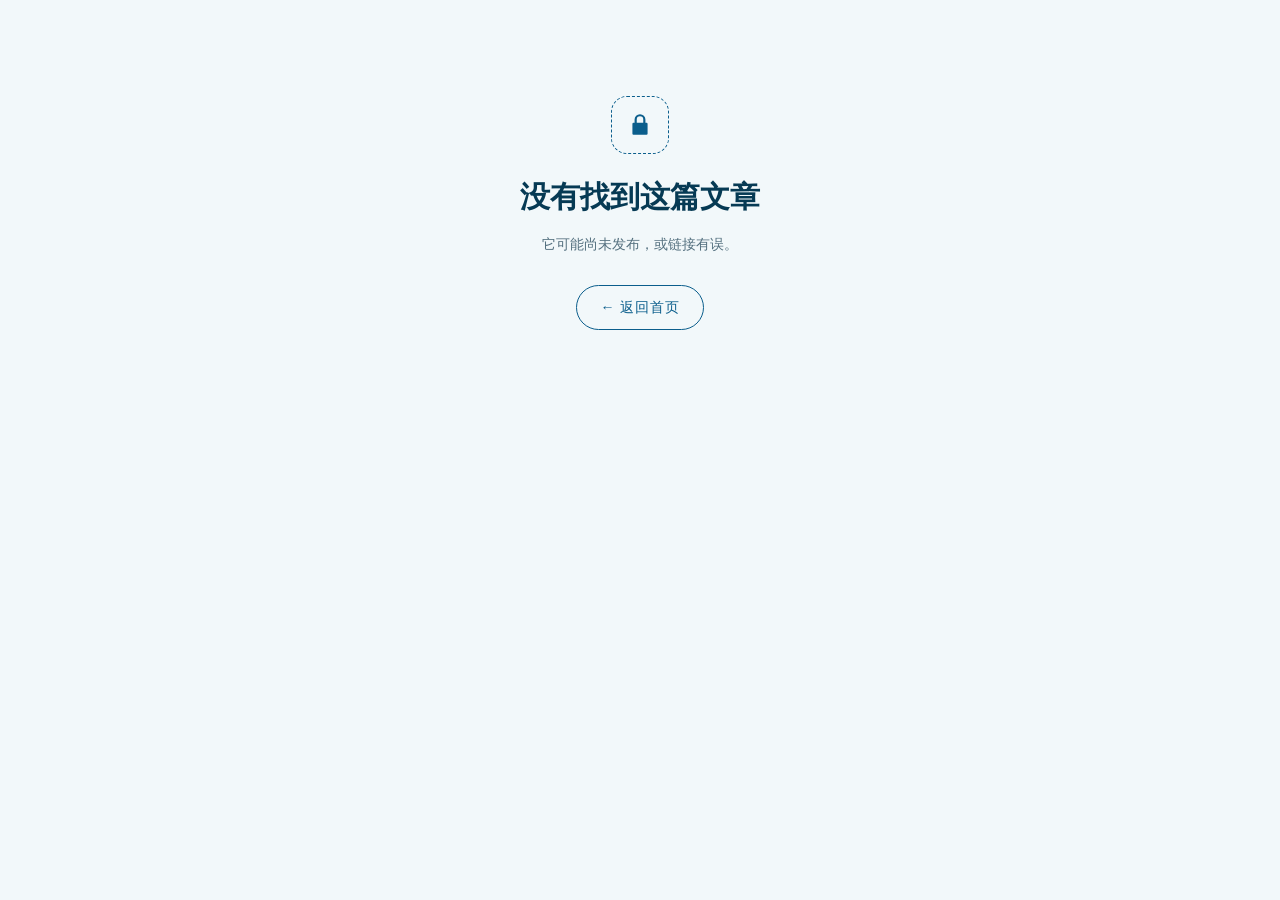
==== article.html @ 02bbfe34 "feat: 破茧学习网站初版 - 主页：三栏目（名人讲稿/经典名篇/中华诗词）+ 下次更新倒计时 - 定时解锁：publishAt 驱动，周一/三/五 20:00 自动更新 - 文章页：作者简介、创作" ====
<!DOCTYPE html>
<html lang="zh-CN">
<head>
<meta charset="UTF-8">
<meta name="viewport" content="width=device-width, initial-scale=1.0">
<title>破茧 · 文章</title>
<link rel="stylesheet" href="css/style.css">
</head>
<body>

<div class="page">
  <!-- 左栏：文章内容（由 js/article.js 渲染） -->
  <div class="content" id="content"></div>

  <!-- 右栏：阅读笔记面板（点击“阅读笔记”按钮后展开） -->
  <aside class="notes-panel" id="notesPanel" aria-label="阅读笔记面板">
    <div class="notes-head">
      <div class="nh-eyebrow">Reading Notes</div>
      <h3 id="notesTitle">我的阅读笔记</h3>
      <p class="sub">左侧阅读 · 右侧随想——写下感想、批注与关联阅读</p>
    </div>

    <div class="toolbar" role="toolbar" aria-label="格式工具栏">
      <button class="tb-btn" data-cmd="bold" title="加粗 (Ctrl+B)"><strong>B</strong></button>
      <button class="tb-btn" data-cmd="italic" title="斜体 (Ctrl+I)"><em>I</em></button>
      <button class="tb-btn" data-cmd="underline" title="下划线 (Ctrl+U)"><span style="text-decoration:underline">U</span></button>
      <span class="tb-sep"></span>
      <button class="tb-btn" data-cmd="h3" title="小标题">H</button>
      <button class="tb-btn" data-cmd="quote" title="引用块">&gt;</button>
      <span class="tb-sep"></span>
      <button class="tb-btn" data-cmd="ul" title="无序列表">•</button>
      <button class="tb-btn" data-cmd="ol" title="有序列表">1.</button>
      <span class="tb-sep"></span>
      <button class="tb-btn" data-cmd="link" title="插入链接">
        <svg width="13" height="13" viewBox="0 0 24 24" fill="none" stroke="currentColor" stroke-width="2.4" stroke-linecap="round" aria-hidden="true"><path d="M10 14a5 5 0 0 0 7.07 0l3.18-3.18a5 5 0 0 0-7.07-7.07L11.5 5.4"/><path d="M14 10a5 5 0 0 0-7.07 0l-3.18 3.18a5 5 0 0 0 7.07 7.07l1.67-1.66"/></svg>
      </button>
      <button class="tb-btn" data-cmd="clear" title="清除格式">⌫</button>
    </div>

    <div class="editor" id="editor" contenteditable="true" data-placeholder="写下你的感想、批注与联想……" spellcheck="false"></div>

    <div class="notes-foot">
      <div>
        <span class="count" id="count">0 字</span>
        <span class="save-state" id="saveState"></span>
      </div>
      <div class="actions">
        <button class="pill-btn" id="btnExport" title="导出为 Markdown 文件">导出</button>
        <button class="pill-btn danger" id="btnClear" title="清空本篇笔记">清空</button>
        <button class="pill-btn primary" id="btnSave" title="立即保存到本地">保存</button>
      </div>
    </div>
  </aside>
</div>

<script src="js/data.js"></script>
<script src="js/app.js"></script>
<script src="js/article.js"></script>
</body>
</html>
---- css/style.css ----
/* ============================================================
 * 破茧 · 全站样式
 * 主题：Ocean Gradient（浅色）——深海蓝 → 海青 → 碧绿
 * ============================================================ */

:root{
  --deep:#063a54;      /* 深海 */
  --ocean:#0b5e8c;     /* 海洋蓝 */
  --teal:#0e8a7d;      /* 海青 */
  --sand:#b9652c;      /* 落日沙金 */
  --ink:#17323f;
  --ink-soft:#54707f;
  --bg:#f2f8fa;
  --card:#ffffff;
  --line:#d9e7ee;
  --shadow:0 8px 24px rgba(9,60,84,.07);
  --cat:var(--ocean);  /* 栏目主题色（随栏目切换） */
  --serif:"Source Han Serif SC","Noto Serif SC","Songti SC","STSong",Georgia,"Times New Roman",serif;
  --sans:"Source Han Sans SC","Noto Sans SC","PingFang SC","Microsoft YaHei",sans-serif;
}

/* ---------------- 基础 ---------------- */
*{box-sizing:border-box}
html{scroll-behavior:smooth}
html,body{margin:0;padding:0}
body{
  font-family:var(--sans);
  color:var(--ink);
  background:var(--bg);
  line-height:1.8;
  -webkit-font-smoothing:antialiased;
}
a{color:var(--ocean)}
::selection{background:rgba(14,138,125,.22)}

/* 栏目主题色 */
.cat-speeches{--cat:var(--ocean)}
.cat-classics{--cat:var(--teal)}
.cat-poetry{--cat:var(--sand)}

/* ---------------- 顶栏 ---------------- */
.topbar{
  position:sticky;top:0;z-index:50;
  display:flex;align-items:center;justify-content:space-between;gap:16px;
  padding:12px 28px;
  background:rgba(255,255,255,.92);
  backdrop-filter:blur(8px);
  border-bottom:1px solid var(--line);
}
.brand{display:flex;align-items:center;gap:10px;text-decoration:none}
.brand:hover{text-decoration:none}
.brand-mark{width:34px;height:34px;flex:none}
.brand-name{font-family:var(--serif);font-size:21px;font-weight:700;color:var(--deep);letter-spacing:.3em}
.brand-slogan{font-size:12px;color:var(--ink-soft);letter-spacing:.14em;border-left:1px solid var(--line);padding-left:14px}
.topnav{display:flex;gap:6px}
.topnav a{font-size:14px;color:var(--ink-soft);padding:6px 14px;border-radius:999px;text-decoration:none;letter-spacing:.04em}
.topnav a:hover{color:#fff;background:var(--ocean);text-decoration:none}

/* ---------------- 主页 Hero ---------------- */
.hero{
  position:relative;color:#eaf7f4;overflow:hidden;
  background:linear-gradient(135deg,#052e47 0%,#0b5e8c 52%,#0e8a7d 115%);
}
.hero::before{
  content:"";position:absolute;inset:0;
  background:
    radial-gradient(900px 380px at 18% -10%,rgba(255,255,255,.14),transparent 60%),
    radial-gradient(700px 300px at 92% 8%,rgba(14,138,125,.38),transparent 62%);
}
.hero-inner{position:relative;max-width:1080px;margin:0 auto;padding:74px 24px 100px;text-align:center}
.hero-eyebrow{letter-spacing:.5em;font-size:12px;color:#9fd9d0;margin-bottom:16px}
.hero-title{
  font-family:var(--serif);font-size:72px;font-weight:700;color:#fff;
  margin:0 0 12px;letter-spacing:.3em;text-indent:.3em;
}
.hero-sub{font-size:17px;color:#cfeee8;margin:0 0 8px;letter-spacing:.18em}
.hero-desc{font-size:14px;color:#a8d5cf;margin:0 auto 30px;max-width:560px;line-height:2.1}
.hero-countdown{
  display:inline-flex;align-items:center;gap:8px;flex-wrap:wrap;justify-content:center;
  padding:10px 24px;border:1px solid rgba(255,255,255,.35);border-radius:999px;
  background:rgba(255,255,255,.08);font-size:14px;letter-spacing:.05em;
}
.hero-countdown b{font-family:var(--serif);font-size:17px;letter-spacing:.02em}
.hero-wave{position:absolute;left:0;right:0;bottom:-1px;width:100%;height:72px;display:block}

/* ---------------- 主页栏目区 ---------------- */
.home-main{max-width:1080px;margin:0 auto;padding:6px 24px 30px}
.cat-section{padding:46px 0 6px}
.cat-head{display:flex;align-items:center;gap:14px}
.cat-badge{
  width:46px;height:46px;border-radius:12px;flex:none;
  display:flex;align-items:center;justify-content:center;
  font-family:var(--serif);font-size:22px;color:#fff;
  background:linear-gradient(135deg,rgba(255,255,255,.22),rgba(0,0,0,.14)),var(--cat);
  box-shadow:var(--shadow);
}
.cat-head h2{font-family:var(--serif);font-size:26px;margin:0;color:var(--deep);letter-spacing:.08em}
.cat-desc{color:var(--ink-soft);font-size:14px;margin:10px 0 20px;padding-left:60px}

.card-grid{display:grid;grid-template-columns:repeat(auto-fill,minmax(232px,1fr));gap:16px}
.art-card{
  display:flex;flex-direction:column;gap:5px;
  background:var(--card);
  border:1px solid var(--line);border-left:3px solid var(--cat);
  border-radius:10px;padding:16px 18px 14px;
  box-shadow:var(--shadow);
  text-decoration:none;
  transition:transform .18s,box-shadow .18s;
}
.art-card:hover{transform:translateY(-3px);box-shadow:0 14px 30px rgba(9,60,84,.13);text-decoration:none}
.card-meta{display:flex;justify-content:space-between;align-items:center;font-size:12px;color:var(--ink-soft);letter-spacing:.03em}
.card-date{color:var(--cat);font-weight:600}
.art-card h3{font-family:var(--serif);font-size:19px;margin:2px 0 0;color:var(--ink);line-height:1.4}
.card-author{font-size:13px;color:var(--ink-soft);margin:0}
.card-excerpt{
  font-size:13px;color:#7b93a1;margin:6px 0 0;
  white-space:nowrap;overflow:hidden;text-overflow:ellipsis;
}
/* 未发布（待解锁）卡片 */
.art-card.locked{border-style:dashed;border-left-style:solid;background:#f8fcfd;box-shadow:none}
.art-card.locked h3{color:#7c93a0}
.art-card.locked .card-date{color:#8aa2af;font-weight:500}
.lock-badge{display:inline-flex;align-items:center;gap:5px}
.lock-badge svg{width:12px;height:12px;opacity:.75}

/* ---------------- 页脚 ---------------- */
.site-foot{border-top:1px solid var(--line);margin-top:44px;padding:28px 24px 42px;text-align:center;color:var(--ink-soft);font-size:13px}
.site-foot .foot-note{margin:6px 0 0;font-size:12px;color:#8aa2af}

/* ============================================================
 * 文章页
 * ============================================================ */
.page{max-width:920px;margin:0 auto;padding:26px 24px 90px}
.crumbs{font-size:13px;color:var(--ink-soft);margin-bottom:28px;letter-spacing:.03em}
.crumbs a{color:var(--ocean);text-decoration:none}
.crumbs a:hover{text-decoration:underline}
.crumbs span{color:var(--ink)}

/* 文章头：题目 + 右侧笔记按钮 */
.a-head{display:flex;align-items:flex-start;justify-content:space-between;gap:18px;margin-bottom:10px}
.a-eyebrow{font-size:12px;letter-spacing:.3em;color:var(--cat);margin-bottom:10px}
.a-head h1{font-family:var(--serif);font-size:42px;line-height:1.28;margin:0 0 6px;color:var(--deep);letter-spacing:.04em}
.a-subtitle{font-size:16px;color:var(--ink-soft);font-style:italic;margin:0 0 6px}
.a-meta{font-size:13.5px;color:var(--ink-soft);letter-spacing:.05em}
.note-toggle{
  flex:none;display:inline-flex;align-items:center;gap:7px;
  margin-top:10px;padding:9px 18px;border-radius:999px;
  border:1px solid var(--cat);background:var(--cat);color:#fff;
  font:inherit;font-size:14px;letter-spacing:.08em;cursor:pointer;
  transition:filter .2s,background .2s,color .2s;
}
.note-toggle:hover{filter:brightness(1.1)}
body.note-mode .note-toggle{background:#fff;color:var(--cat)}

/* 小节通用 */
.a-sec{margin-top:42px}
.a-sec>h2{
  font-family:var(--serif);font-size:21px;color:var(--deep);
  border-left:4px solid var(--cat);padding-left:12px;
  margin:0 0 18px;letter-spacing:.06em;
}

/* 作者简介 */
.author-card{
  display:grid;grid-template-columns:96px 1fr;gap:22px;
  background:var(--card);border:1px solid var(--line);border-radius:10px;
  padding:22px 24px;box-shadow:var(--shadow);
}
.author-avatar{
  width:96px;height:96px;border-radius:14px;
  display:flex;align-items:center;justify-content:center;
  font-family:var(--serif);font-size:42px;color:#fff;
  background-image:linear-gradient(135deg,rgba(255,255,255,.25),rgba(0,0,0,.18));
  background-color:var(--cat);
}
.author-card h3{font-family:var(--serif);font-size:22px;margin:0 0 3px;color:var(--deep)}
.author-role{font-size:12.5px;color:var(--cat);letter-spacing:.1em;margin-bottom:10px}
.author-card p{margin:0 0 8px;font-size:14.5px;color:var(--ink-soft)}
.facts{display:flex;flex-wrap:wrap;gap:24px;margin-top:14px}
.fact{border-top:1px dashed var(--line);padding-top:8px;min-width:120px}
.fact .k{font-size:11px;color:var(--cat);letter-spacing:.22em}
.fact .v{font-size:13.5px;color:var(--ink);margin-top:2px}

/* 创作背景 */
.bg-grid{display:grid;grid-template-columns:1fr 1fr;gap:14px}
.bg-card{background:var(--card);border:1px solid var(--line);border-radius:10px;padding:16px 18px;box-shadow:var(--shadow)}
.bg-card h4{font-family:var(--serif);margin:0 0 6px;font-size:16px;color:var(--deep)}
.bg-card p{margin:0;font-size:13.5px;color:var(--ink-soft);line-height:1.9}

/* 原文 / 译文 */
.lang-pill{
  display:flex;background:var(--card);border:1px solid var(--line);
  border-radius:999px;padding:4px;width:fit-content;margin:0 auto 16px;
  box-shadow:var(--shadow);
}
.lang-btn{
  border:0;background:transparent;font:inherit;color:var(--ink-soft);
  padding:6px 20px;border-radius:999px;cursor:pointer;
  font-size:13px;letter-spacing:.1em;
}
.lang-btn.active{background:var(--cat);color:#fff}
.text-box{
  position:relative;
  background:linear-gradient(180deg,#ffffff,#f5fbfc);
  border:1px solid var(--line);border-radius:10px;
  padding:34px 42px;box-shadow:var(--shadow);
}
.text-box::before,.text-box::after{
  content:"";position:absolute;left:50%;transform:translateX(-50%);
  width:56px;height:1px;background:var(--line);
}
.text-box::before{top:12px}
.text-box::after{bottom:12px}
.text-panel{display:none}
.text-panel.active{display:block}
.text-box p{margin:0 0 16px;font-size:16.5px;line-height:2.15;text-align:justify;font-family:var(--serif)}
.text-box p:last-child{margin-bottom:0}
.text-en p{font-family:Georgia,"Times New Roman",var(--serif)}
/* 诗词体：分行居中 */
.text-verse .stanza{
  white-space:pre-line;text-align:center;
  font-size:18px;line-height:2.2;margin:0 0 24px;
}
.text-verse .stanza:last-child{margin-bottom:0}
/* 落款 */
.signoff{font-style:italic;text-align:right;margin-top:26px;color:var(--ink-soft);font-size:13.5px;letter-spacing:.06em}
.signoff .name{display:block;font-style:normal;font-family:var(--serif);font-size:19px;color:var(--deep);margin-top:5px;letter-spacing:.04em}

/* 上一篇 / 下一篇 */
.a-nav{display:flex;justify-content:space-between;gap:14px;margin-top:46px}
.a-nav-link{
  flex:1;max-width:46%;display:block;padding:14px 18px;
  border:1px solid var(--line);border-radius:10px;background:var(--card);
  font-size:13px;color:var(--ink-soft);text-decoration:none;line-height:1.8;
  box-shadow:var(--shadow);
}
.a-nav-link span{font-family:var(--serif);font-size:16px;color:var(--deep)}
.a-nav-link.next{text-align:right}
.a-nav-link:hover{border-color:var(--cat);text-decoration:none}

/* 未发布 / 未找到 页 */
.locked-screen{text-align:center;padding:70px 16px 30px}
.lock-ic{
  width:58px;height:58px;margin:0 auto 16px;border-radius:16px;
  border:1.5px dashed var(--cat);color:var(--cat);
  display:flex;align-items:center;justify-content:center;
}
.lock-ic svg{width:26px;height:26px}
.ls-title{font-family:var(--serif);font-size:30px;color:var(--deep);margin:6px 0 8px}
.ls-author{color:var(--ink-soft);font-size:14px;margin:0 0 18px}
.ls-text{color:var(--ink-soft);font-size:14px;margin:0 0 28px}
.ls-back{
  display:inline-block;padding:9px 24px;border-radius:999px;
  border:1px solid var(--cat);color:var(--cat);font-size:14px;
  text-decoration:none;letter-spacing:.06em;
}
.ls-back:hover{background:var(--cat);color:#fff;text-decoration:none}

/* ============================================================
 * 阅读笔记（右栏编辑器）
 * ============================================================ */
.notes-panel{display:none}

body.note-mode{overflow:hidden}
body.note-mode .page{
  height:100vh;max-width:1720px;margin:0 auto;padding:18px 22px;
  display:grid;grid-template-columns:minmax(0,1fr) minmax(360px,42%);
  gap:22px;align-items:stretch;
}
body.note-mode .content{
  height:100%;min-height:0;overflow-y:auto;
  background:var(--card);border:1px solid var(--line);border-radius:10px;
  box-shadow:var(--shadow);padding:34px 46px 70px;
  scrollbar-width:thin;scrollbar-color:rgba(11,94,140,.35) transparent;
}
body.note-mode .content::-webkit-scrollbar{width:8px}
body.note-mode .content::-webkit-scrollbar-thumb{background:rgba(11,94,140,.3);border-radius:4px}
body.note-mode .notes-panel{
  display:flex;flex-direction:column;height:100%;min-height:0;
  background:var(--card);border:1px solid var(--line);border-radius:10px;
  box-shadow:var(--shadow);overflow:hidden;
}

.notes-head{
  padding:16px 20px 12px;border-bottom:1px solid var(--line);
  background:linear-gradient(180deg,#f6fbfd,#eef7f9);
}
.nh-eyebrow{font-size:11px;letter-spacing:.3em;color:var(--cat);text-transform:uppercase;margin-bottom:4px}
.notes-head h3{margin:0 0 3px;font-family:var(--serif);font-size:18px;color:var(--deep)}
.notes-head .sub{font-size:12px;color:var(--ink-soft);margin:0}

.toolbar{
  display:flex;flex-wrap:wrap;gap:4px;padding:10px 14px;
  border-bottom:1px solid var(--line);background:#fafdfe;
}
.tb-btn{
  border:1px solid transparent;background:transparent;color:var(--ink-soft);
  font:inherit;font-size:13px;padding:5px 9px;border-radius:6px;
  cursor:pointer;line-height:1;min-width:28px;text-align:center;transition:.15s;
}
.tb-btn:hover{background:rgba(11,94,140,.1);color:var(--deep)}
.tb-btn.active{background:var(--ocean);color:#fff}
.tb-sep{width:1px;background:var(--line);margin:2px 4px;align-self:stretch}

.editor{
  flex:1 1 auto;overflow-y:auto;padding:24px 28px;min-height:0;
  font-size:15.5px;line-height:2.05;color:var(--ink);outline:none;
  scrollbar-width:thin;scrollbar-color:rgba(11,94,140,.35) transparent;
}
.editor::-webkit-scrollbar{width:8px}
.editor::-webkit-scrollbar-thumb{background:rgba(11,94,140,.3);border-radius:4px}
.editor:empty::before{content:attr(data-placeholder);color:#9ab4bf;pointer-events:none}
.editor h3{font-family:var(--serif);color:var(--deep);margin:14px 0 8px;font-size:17px}
.editor blockquote{
  margin:8px 0;padding:6px 14px;
  border-left:3px solid var(--cat);background:rgba(11,94,140,.05);
  color:var(--ink-soft);
}
.editor ul,.editor ol{margin:6px 0;padding-left:24px}
.editor a{color:var(--ocean);text-decoration:underline}
.editor strong,.editor b{color:var(--deep)}

.notes-foot{
  padding:10px 16px;border-top:1px solid var(--line);background:#fafdfe;
  display:flex;justify-content:space-between;align-items:center;gap:8px;
  flex-wrap:wrap;font-size:12px;
}
.notes-foot .save-state{color:var(--cat);font-style:italic}
.notes-foot .actions{display:flex;gap:6px}
.pill-btn{
  border:1px solid var(--line);background:#fff;color:var(--ink-soft);
  font:inherit;font-size:12px;padding:4px 12px;border-radius:999px;
  cursor:pointer;letter-spacing:.04em;
}
.pill-btn:hover{background:var(--ocean);color:#fff;border-color:var(--ocean)}
.pill-btn.primary{background:var(--ocean);color:#fff;border-color:var(--ocean)}
.pill-btn.primary:hover{filter:brightness(1.1)}
.pill-btn.danger:hover{background:#b3403a;border-color:#b3403a}

/* ============================================================
 * 响应式
 * ============================================================ */
@media (max-width:1020px){
  body.note-mode{overflow:auto}
  body.note-mode .page{display:block;height:auto}
  body.note-mode .content{height:auto;overflow:visible;padding:24px 22px 40px}
  body.note-mode .notes-panel{height:auto;margin-top:18px}
  .editor{min-height:320px;max-height:62vh}
}
@media (max-width:720px){
  .hero-title{font-size:46px}
  .hero-inner{padding:52px 20px 84px}
  .brand-slogan{display:none}
  .topnav a{padding:6px 9px;font-size:13px}
  .cat-desc{padding-left:0}
  .a-head{flex-direction:column}
  .a-head h1{font-size:31px}
  .author-card{grid-template-columns:1fr}
  .author-avatar{width:72px;height:72px;font-size:32px}
  .bg-grid{grid-template-columns:1fr}
  .text-box{padding:24px 20px}
  .a-nav{flex-direction:column}
  .a-nav-link{max-width:100%}
}
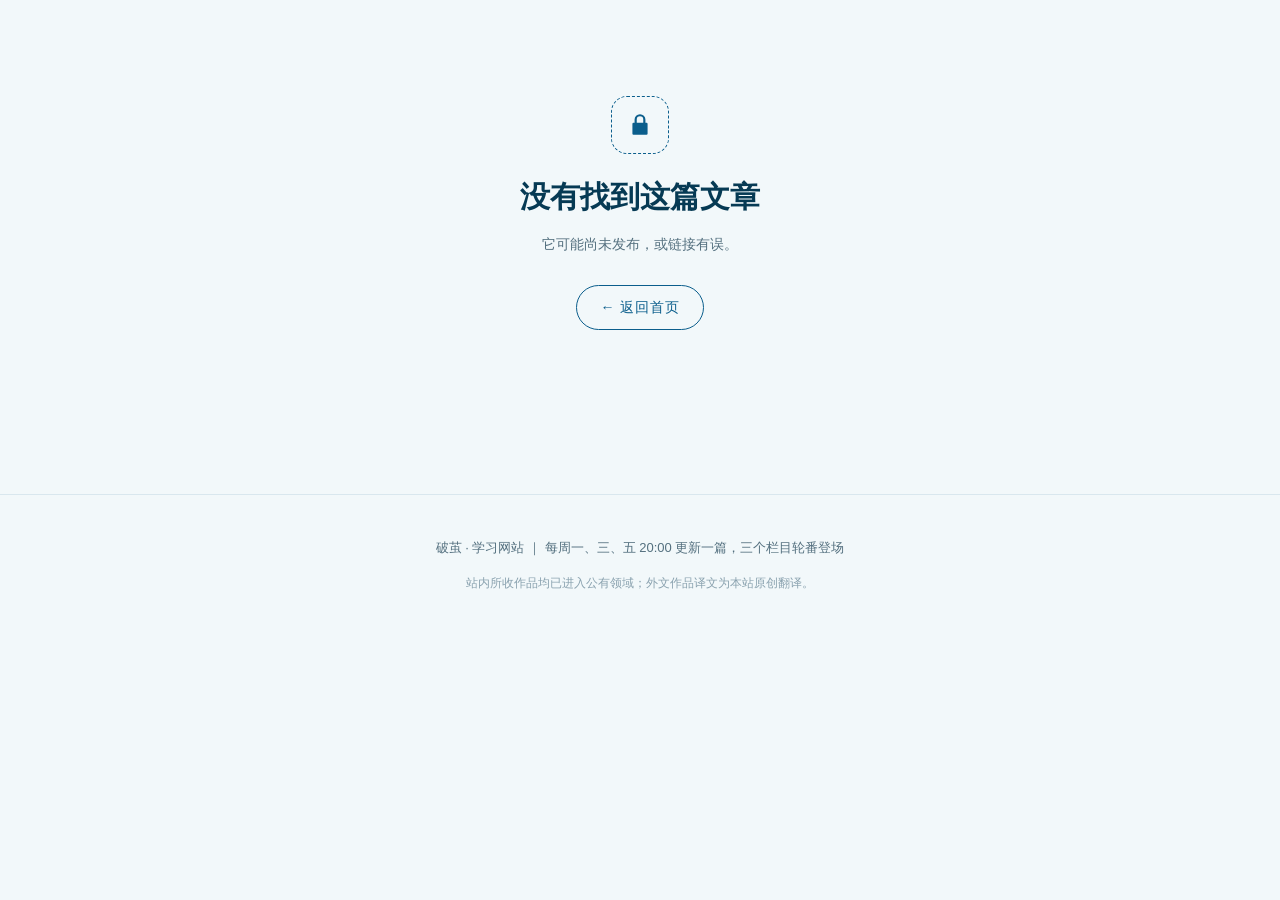
==== commit ac1343cc: "页脚新增版权状态声明：作品均入公有领域、译文为原创翻译" ====
--- a/article.html
+++ b/article.html
@@ -53,6 +53,11 @@
   </aside>
 </div>
 
+<footer class="site-foot">
+  <p>破茧 · 学习网站 ｜ 每周一、三、五 20:00 更新一篇，三个栏目轮番登场</p>
+  <p class="foot-note">站内所收作品均已进入公有领域；外文作品译文为本站原创翻译。</p>
+</footer>
+
 <script src="js/data.js"></script>
 <script src="js/app.js"></script>
 <script src="js/article.js"></script>
--- a/css/style.css
+++ b/css/style.css
@@ -173,6 +173,19 @@
   background-image:linear-gradient(135deg,rgba(255,255,255,.25),rgba(0,0,0,.18));
   background-color:var(--cat);
 }
+/* 外文作者头像用拉丁字母：字形比汉字窄小，放大字号以求视觉等重 */
+.author-avatar.latin{
+  font-family:Georgia,"Times New Roman",var(--serif);
+  font-size:54px;line-height:1;
+}
+/* 考据说明：作者/年代/背景存在不确定性的篇目，如实交代存疑之处 */
+.caveat{
+  background:var(--card);border:1px solid var(--line);border-left:3px solid var(--sand);
+  border-radius:8px;padding:16px 20px;box-shadow:var(--shadow);
+}
+.caveat p{margin:0 0 9px;font-size:14px;line-height:1.85;color:var(--ink-soft)}
+.caveat p:last-child{margin-bottom:0}
+.caveat p::before{content:"·";color:var(--sand);font-weight:700;margin-right:9px}
 .author-card h3{font-family:var(--serif);font-size:22px;margin:0 0 3px;color:var(--deep)}
 .author-role{font-size:12.5px;color:var(--cat);letter-spacing:.1em;margin-bottom:10px}
 .author-card p{margin:0 0 8px;font-size:14.5px;color:var(--ink-soft)}
@@ -357,6 +370,8 @@
   .a-head h1{font-size:31px}
   .author-card{grid-template-columns:1fr}
   .author-avatar{width:72px;height:72px;font-size:32px}
+  .author-avatar.latin{font-size:41px}
+  .caveat{padding:14px 16px}
   .bg-grid{grid-template-columns:1fr}
   .text-box{padding:24px 20px}
   .a-nav{flex-direction:column}
